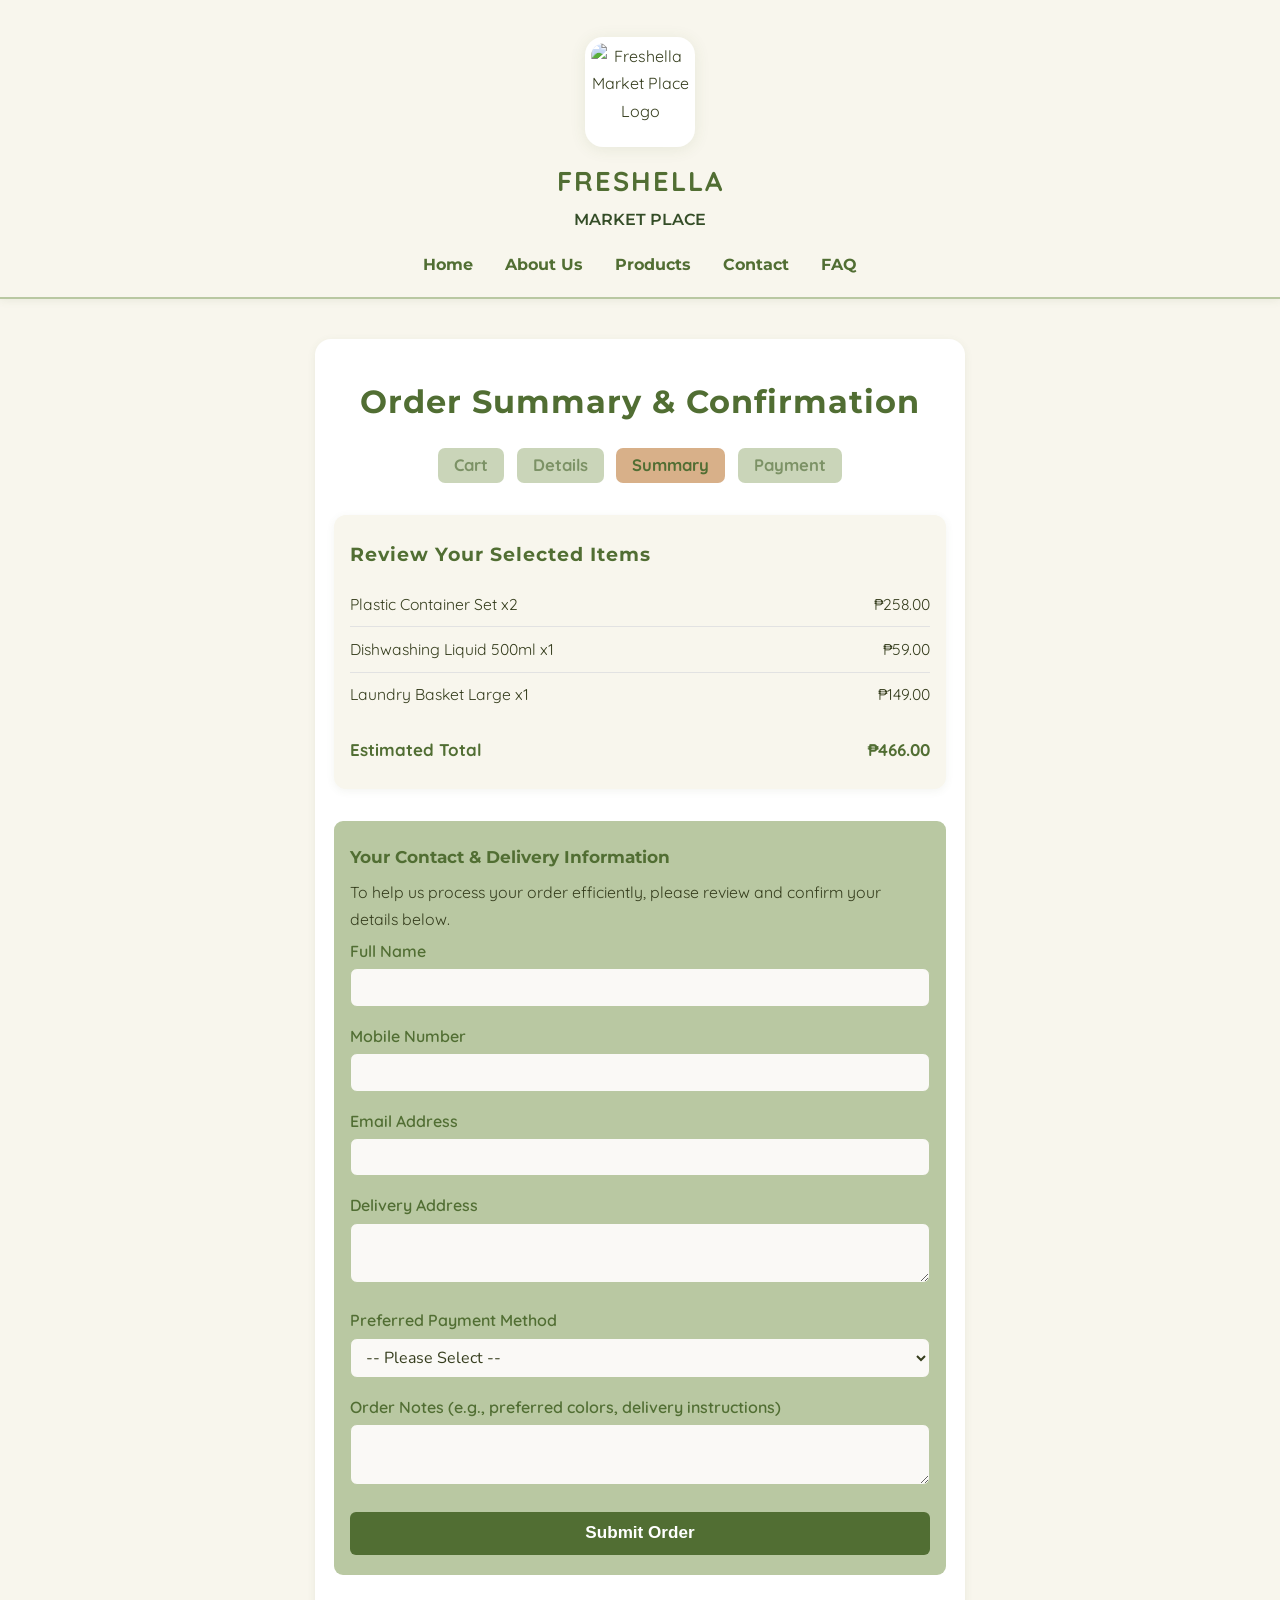
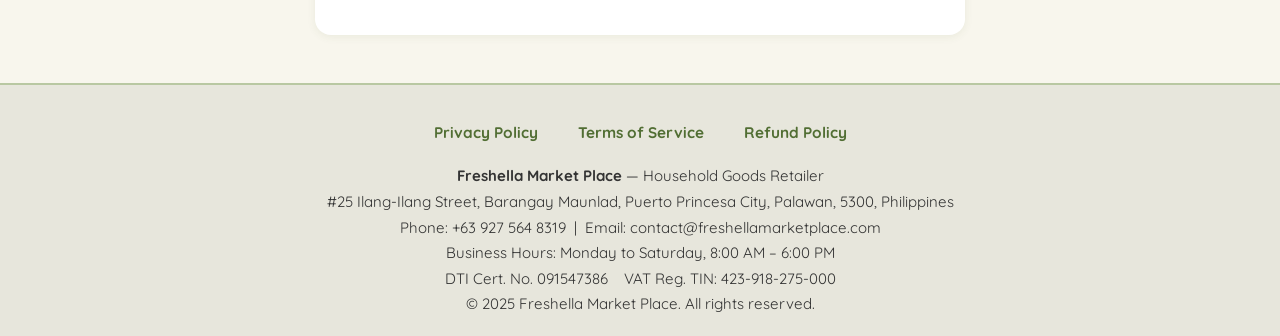
==== order-summary.html @ 5e295886 "order-summary.html" ====
<!DOCTYPE html>
<html lang="en">
<head>
  <meta charset="UTF-8">
  <meta name="viewport" content="width=device-width, initial-scale=1.0">
  <title>Order Summary | Freshella Market Place</title>
  <meta name="description" content="Review your order details, confirm your household goods purchase, and proceed to secure payment at Freshella Market Place.">
  <meta name="keywords" content="order summary, checkout, Freshella Market Place, household goods, Palawan">
  <meta name="author" content="Freshella Market Place">
  <link rel="icon" type="image/png" href="image/FAVICON.png">
  <link href="https://fonts.googleapis.com/css?family=Montserrat:400,700|Nunito:400,700|Quicksand:400,700&display=swap" rel="stylesheet">
  <style>
    :root {
      --primary: #516e33;
      --secondary: #f8f6ed;
      --accent: #d8b089;
      --dark-green: #344d27;
      --soft-green: #b9c8a2;
      --text: #353d1d;
      --card-bg: #fff;
      --footer-bg: #e7e6dc;
      --heading: #516e33;
      --box-shadow: 0 2px 8px rgba(80, 105, 51, .08);
      --success: #33a867;
      --danger: #d44c3d;
    }
    * {
      box-sizing: border-box;
      margin: 0;
      padding: 0;
    }
    body {
      font-family: 'Quicksand', 'Nunito', Arial, sans-serif;
      background: var(--secondary);
      color: var(--text);
      line-height: 1.7;
    }
    header {
      background: var(--secondary);
      padding: 2.3rem 0 1rem 0;
      text-align: center;
      border-bottom: 2px solid var(--soft-green);
      box-shadow: var(--box-shadow);
      position: sticky;
      top: 0;
      z-index: 1000;
      width: 100%;
      transition: box-shadow 0.2s;
    }
    .logo-wrapper {
      display: flex;
      flex-direction: column;
      align-items: center;
      margin-bottom: 0.5rem;
    }
    .logo-img {
      width: 110px;
      height: 110px;
      display: block;
      margin: 0 auto 0.7rem auto;
      border-radius: 18px;
      box-shadow: 0 2px 16px rgba(80,105,51,0.10);
      background: #fff;
      padding: 0.4rem;
      object-fit: contain;
    }
    .logo-text {
      font-family: 'Quicksand', Arial, sans-serif;
      font-size: 1.7rem;
      font-weight: 700;
      color: var(--heading);
      letter-spacing: 2px;
      margin-bottom: 0.1rem;
    }
    .logo-sub {
      font-family: 'Montserrat', Arial, sans-serif;
      font-size: 1.02rem;
      font-weight: 600;
      color: var(--dark-green);
      margin-bottom: 0.3rem;
    }
    nav {
      margin-top: 0.8rem;
      display: flex;
      justify-content: center;
      gap: 2rem;
      flex-wrap: wrap;
    }
    nav a {
      font-family: 'Montserrat', Arial, sans-serif;
      font-weight: 700;
      color: var(--heading);
      text-decoration: none;
      font-size: 1rem;
      transition: color .15s;
      padding-bottom: 1px;
      border-bottom: 2px solid transparent;
    }
    nav a:hover {
      color: var(--accent);
      border-bottom: 2px solid var(--accent);
    }
    .container {
      max-width: 650px;
      margin: 2.5rem auto;
      background: var(--card-bg);
      padding: 2.2rem 1.2rem;
      border-radius: 16px;
      box-shadow: var(--box-shadow);
    }
    h1 {
      font-family: 'Montserrat', Arial, sans-serif;
      font-size: 2rem;
      font-weight: 700;
      color: var(--heading);
      text-align: center;
      margin-bottom: 1.2rem;
      letter-spacing: 1px;
    }
    .step-indicator {
      display: flex;
      justify-content: center;
      gap: 0.8rem;
      margin-bottom: 2rem;
    }
    .step {
      padding: 0.2rem 1rem;
      border-radius: 7px;
      background: var(--soft-green);
      color: var(--heading);
      font-weight: 700;
      font-size: 1.04rem;
      opacity: 0.75;
    }
    .step.active {
      background: var(--accent);
      color: var(--primary);
      opacity: 1;
    }
    .summary-section {
      background: var(--secondary);
      border-radius: 12px;
      padding: 1.5rem 1rem;
      box-shadow: 0 2px 8px rgba(80, 105, 51, .07);
      margin-bottom: 2rem;
    }
    .summary-section h2 {
      font-family: 'Montserrat', Arial, sans-serif;
      color: var(--heading);
      font-size: 1.18rem;
      margin-bottom: .7rem;
      letter-spacing: 1px;
    }
    .order-list {
      list-style: none;
      padding: 0;
      margin: 0 0 1.2rem 0;
    }
    .order-list li {
      display: flex;
      justify-content: space-between;
      align-items: center;
      border-bottom: 1px solid #e2e2e2;
      padding: .55rem 0;
      font-size: .98rem;
    }
    .order-list li:last-child {
      border-bottom: none;
    }
    .order-summary-meta {
      font-size: 1.06rem;
      color: var(--primary);
      font-weight: 700;
      margin-top: 1rem;
      display: flex;
      justify-content: space-between;
    }
    .customer-section {
      margin: 2rem 0 1.5rem 0;
      background: var(--soft-green);
      border-radius: 9px;
      padding: 1.3rem 1rem;
    }
    .customer-section h2 {
      font-size: 1.07rem;
      color: var(--primary);
      margin-bottom: .5rem;
      font-family: 'Montserrat', Arial, sans-serif;
    }
    .customer-section p {
      font-size: .99rem;
      margin-bottom: .35rem;
      color: var(--text);
    }
    .customer-form label {
      display: block;
      font-weight: 600;
      margin-bottom: .2rem;
      color: var(--heading);
    }
    .customer-form input,
    .customer-form select,
    .customer-form textarea {
      width: 100%;
      padding: .45rem .7rem;
      margin-bottom: 1rem;
      border: 1px solid var(--soft-green);
      border-radius: 7px;
      font-size: 1rem;
      font-family: 'Nunito', Arial, sans-serif;
      background: #faf9f6;
      color: var(--text);
      resize: vertical;
    }
    .customer-form input:focus,
    .customer-form select:focus,
    .customer-form textarea:focus {
      outline: 2px solid var(--primary);
      border-color: var(--primary);
    }
    .customer-form button {
      background: var(--primary);
      color: #fff;
      border: none;
      border-radius: 6px;
      font-weight: bold;
      padding: .7rem 1.7rem;
      font-size: 1.07rem;
      cursor: pointer;
      transition: background .17s;
      margin-top: .2rem;
      display: block;
      width: 100%;
    }
    .customer-form button:hover {
      background: var(--dark-green);
    }
    .confirmation-section {
      background: var(--success);
      color: #fff;
      border-radius: 12px;
      padding: 1.3rem 1rem;
      font-size: 1.08rem;
      text-align: center;
      margin-bottom: 2rem;
      margin-top: 2rem;
      box-shadow: 0 2px 8px rgba(51,168,103,.07);
      display: none;
      animation: fadein .9s;
    }
    @keyframes fadein {
      from { opacity: 0; }
      to { opacity: 1; }
    }
    .confirmation-section strong {
      font-size: 1.15rem;
      display: block;
      margin-bottom: .7rem;
    }
    .payment-instructions {
      background: var(--accent);
      color: var(--dark-green);
      border-radius: 9px;
      padding: 1.1rem 1rem;
      margin-top: 1.5rem;
      margin-bottom: 1.5rem;
      font-size: 1.04rem;
      text-align: center;
      display: none;
      animation: fadein .9s;
    }
    .payment-instructions strong {
      font-size: 1.13rem;
      margin-bottom: .5rem;
      display: block;
      color: var(--primary);
    }
    .important-note {
      margin-top: 1.5rem;
      color: var(--danger);
      font-weight: bold;
      font-size: 1rem;
      text-align: center;
    }
    @media (max-width: 800px) {
      .container { max-width: 97vw; padding: 1.1rem .1rem;}
      h1 { font-size: 1.2rem; }
      .summary-section, .customer-section, .confirmation-section, .payment-instructions { padding: 1.1rem .5rem;}
    }
    @media (max-width: 600px) {
      .container { padding: 0.2rem 0.1rem; }
      nav { gap: 1.2rem; }
      .logo-img { width: 62px; height: 62px; }
      h1 { font-size: 1rem; }
      .step-indicator { font-size: .93rem; }
    }
    footer {
      background: var(--footer-bg);
      padding: 2.2rem 0 1.2rem 0;
      text-align: center;
      font-size: .96rem;
      color: #444;
      margin-top: 3rem;
      border-top: 2px solid var(--soft-green);
      font-family: 'Quicksand', Arial, sans-serif;
    }
    .footer-links {
      margin-bottom: 1.1rem;
      display: flex;
      justify-content: center;
      gap: 2.5rem;
      flex-wrap: wrap;
    }
    .footer-links a {
      color: var(--heading);
      text-decoration: none;
      font-weight: 700;
      transition: color .2s;
    }
    .footer-links a:hover {
      color: var(--accent);
      text-decoration: underline;
    }
    .footer-meta {
      font-size: .94rem;
      margin-top: .8rem;
      color: #333;
      line-height: 1.7;
    }
  </style>
</head>
<body>
  <header>
    <div class="logo-wrapper">
      <img src="image/LOGO.png" alt="Freshella Market Place Logo" class="logo-img" />
      <div class="logo-text">FRESHELLA</div>
      <div class="logo-sub">MARKET PLACE</div>
    </div>
    <nav>
      <a href="index.html#home">Home</a>
      <a href="index.html#about">About Us</a>
      <a href="index.html#products">Products</a>
      <a href="index.html#contact">Contact</a>
      <a href="index.html#faq">FAQ</a>
    </nav>
  </header>
  <main class="container">
    <h1>Order Summary & Confirmation</h1>
    <div class="step-indicator">
      <span class="step">Cart</span>
      <span class="step">Details</span>
      <span class="step active">Summary</span>
      <span class="step">Payment</span>
    </div>
    <section class="summary-section">
      <h2>Review Your Selected Items</h2>
      <ul class="order-list" id="order-list">
        <li><span>Plastic Container Set x2</span><span>₱258.00</span></li>
        <li><span>Dishwashing Liquid 500ml x1</span><span>₱59.00</span></li>
        <li><span>Laundry Basket Large x1</span><span>₱149.00</span></li>
      </ul>
      <div class="order-summary-meta">
        <span>Estimated Total</span>
        <span id="order-total">₱466.00</span>
      </div>
    </section>
    <section class="customer-section" id="customer-section">
      <h2>Your Contact & Delivery Information</h2>
      <p>To help us process your order efficiently, please review and confirm your details below.</p>
      <form class="customer-form" id="customer-form">
        <label for="fullname">Full Name</label>
        <input type="text" id="fullname" name="fullname" required autocomplete="name">

        <label for="phone">Mobile Number</label>
        <input type="tel" id="phone" name="phone" required autocomplete="tel">

        <label for="email">Email Address</label>
        <input type="email" id="email" name="email" required autocomplete="email">

        <label for="address">Delivery Address</label>
        <textarea id="address" name="address" rows="2" required autocomplete="street-address"></textarea>

        <label for="payment">Preferred Payment Method</label>
        <select id="payment" name="payment" required>
          <option value="">-- Please Select --</option>
          <option value="gcash">GCash</option>
          <option value="maya">Maya</option>
          <option value="bank">Bank Transfer</option>
          <option value="card">Card Payment</option>
          <option value="cod">Cash on Delivery (Pickup only)</option>
        </select>

        <label for="notes">Order Notes (e.g., preferred colors, delivery instructions)</label>
        <textarea id="notes" name="notes" rows="2"></textarea>

        <button type="submit" id="submit-btn">Submit Order</button>
      </form>
    </section>
    <section class="confirmation-section" id="confirmation-section">
      <strong>Thank you for your order!</strong>
      <div>
        Your request has been received. A member of our team will contact you soon to confirm product details, colors, and availability.<br>
        Please review and verify all order specifics during this call to ensure everything is accurate.<br>
        Once confirmed, you’ll receive a secure payment link via your chosen method.<br>
        <br>
        <span style="font-weight: bold;">Please complete your payment within 24 hours to avoid automatic cancellation.</span>
      </div>
    </section>
    <section class="payment-instructions" id="payment-instructions">
      <strong>Payment Instructions</strong>
      <div>
        Your payment link will be sent to you after you confirm your order details with our staff. To keep your reservation, please proceed with payment within 24 hours.<br>
        <br>
        Need help? Contact us at <a href="mailto:contact@freshellamarketplace.com" style="color:var(--primary);text-decoration:underline;">contact@freshellamarketplace.com</a>
      </div>
      <div class="important-note">
        Unpaid orders will be cancelled automatically after 24 hours.
      </div>
    </section>
  </main>
  <footer>
    <div class="footer-links">
      <a href="privacy-policy.html">Privacy Policy</a>
      <a href="terms.html">Terms of Service</a>
      <a href="refund-policy.html">Refund Policy</a>
    </div>
    <div class="footer-meta">
      <strong>Freshella Market Place</strong> &mdash; Household Goods Retailer<br>
      #25 Ilang-Ilang Street, Barangay Maunlad, Puerto Princesa City, Palawan, 5300, Philippines<br>
      Phone: +63 927 564 8319 &nbsp;|&nbsp; Email: contact@freshellamarketplace.com<br>
      Business Hours: Monday to Saturday, 8:00 AM – 6:00 PM<br>
      DTI Cert. No. 091547386 &nbsp;&nbsp; VAT Reg. TIN: 423-918-275-000<br>
      &copy; 2025 Freshella Market Place. All rights reserved.
    </div>
  </footer>
  <script>
    // Responsive dynamic total calculation (if order list is dynamic in future)
    function calculateTotal() {
      var total = 0;
      var items = [
        { name: 'Plastic Container Set', qty: 2, price: 129 },
        { name: 'Dishwashing Liquid 500ml', qty: 1, price: 59 },
        { name: 'Laundry Basket Large', qty: 1, price: 149 }
      ];
      items.forEach(function(item) {
        total += item.price * item.qty;
      });
      document.getElementById('order-total').textContent = '₱' + total.toFixed(2);
    }
    calculateTotal();

    // Form submission logic and confirmation display
    document.getElementById('customer-form').addEventListener('submit', function(e) {
      e.preventDefault();
      document.getElementById('customer-section').style.display = 'none';
      document.getElementById('confirmation-section').style.display = 'block';
      setTimeout(function() {
        document.getElementById('payment-instructions').style.display = 'block';
      }, 2500);
      window.scrollTo({top: 0, left: 0, behavior: 'smooth'});
    });
  </script>
</body>
</html>
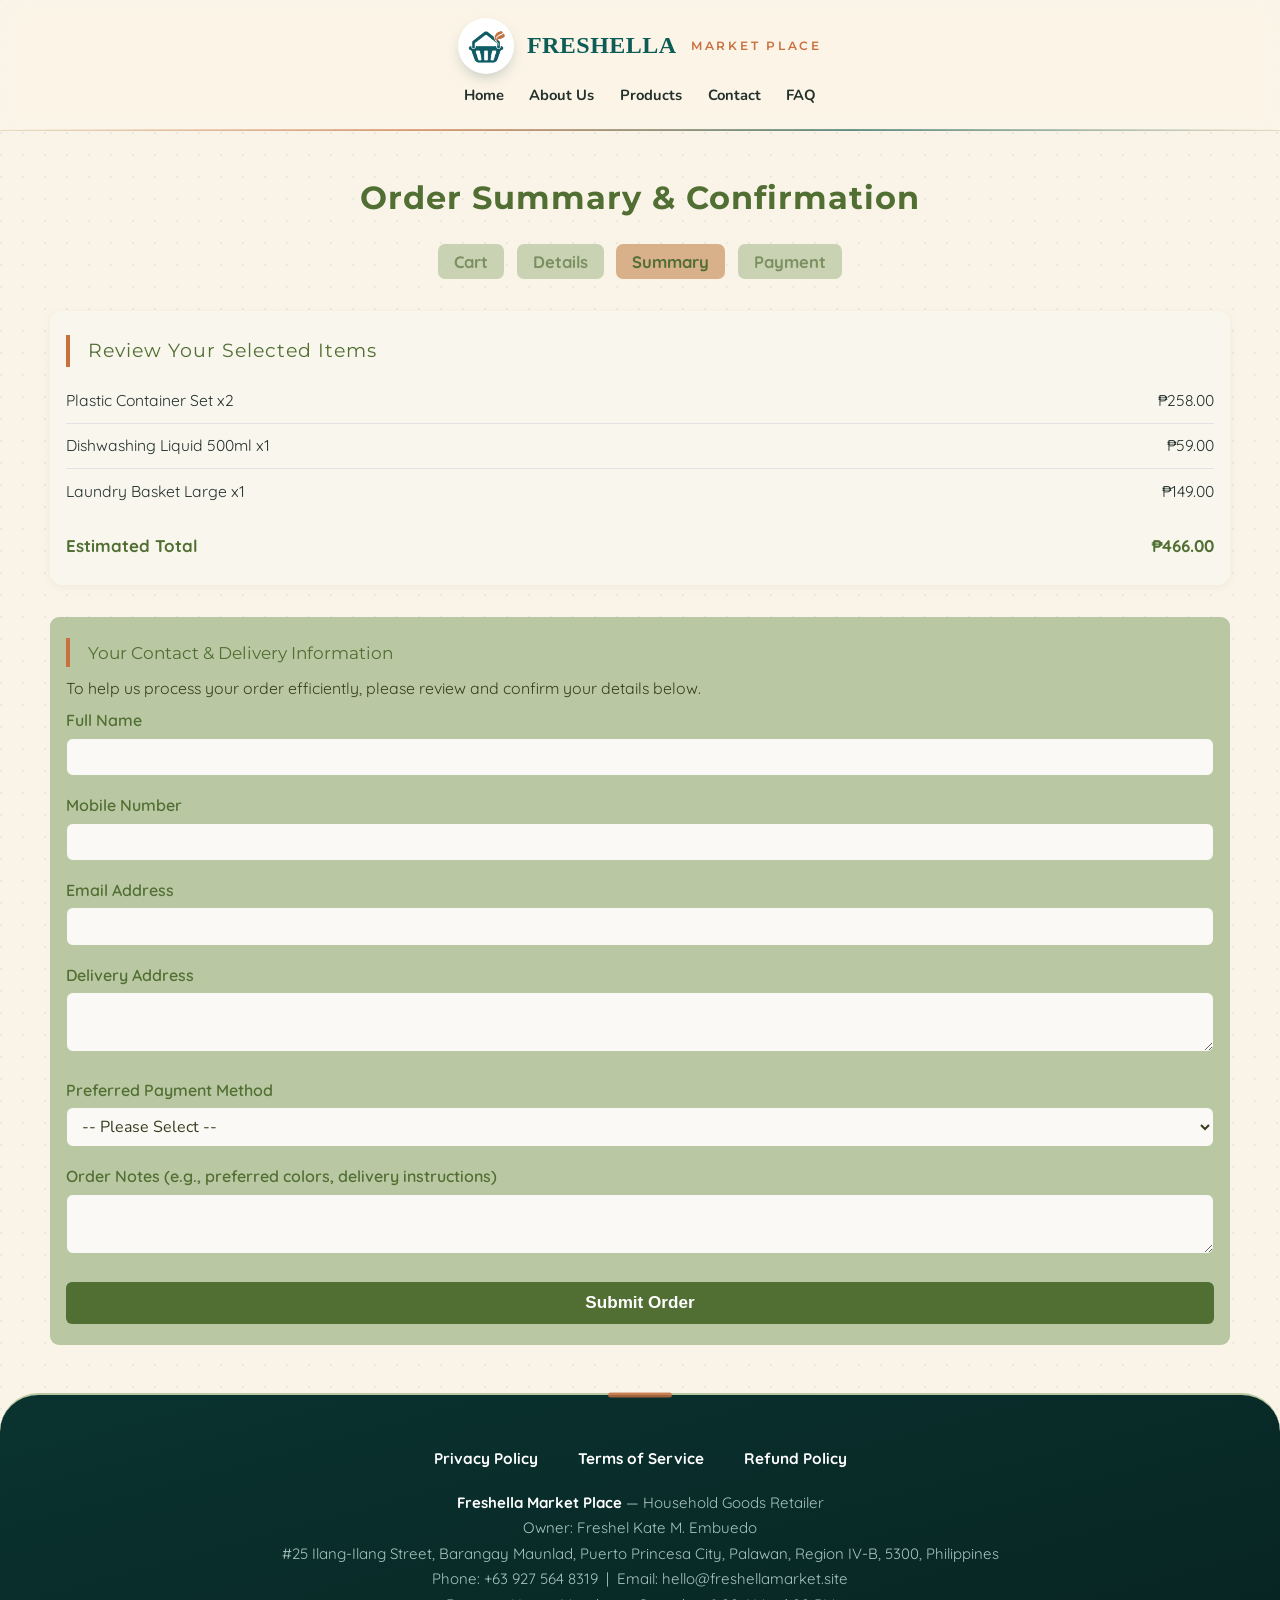
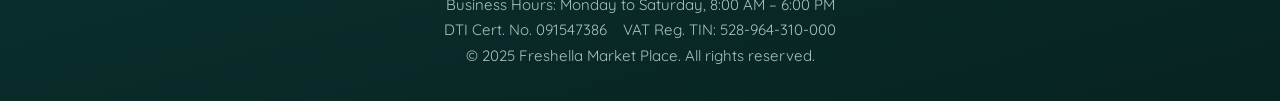
==== commit 38f566e0: "Elevate design and fix CNAME domain, missing assets, data accuracy Co-Authored-By: Claude Sonnet 5 <" ====
--- a/order-summary.html
+++ b/order-summary.html
@@ -7,7 +7,7 @@
   <meta name="description" content="Review your order details, confirm your household goods purchase, and proceed to secure payment at Freshella Market Place.">
   <meta name="keywords" content="order summary, checkout, Freshella Market Place, household goods, Palawan">
   <meta name="author" content="Freshella Market Place">
-  <link rel="icon" type="image/png" href="image/FAVICON.png">
+  <link rel="icon" type="image/png" href="assets/favicon-v2.png">
   <link href="https://fonts.googleapis.com/css?family=Montserrat:400,700|Nunito:400,700|Quicksand:400,700&display=swap" rel="stylesheet">
   <style>
     :root {
@@ -328,11 +328,12 @@
       line-height: 1.7;
     }
   </style>
+  <link rel="stylesheet" href="polish.css">
 </head>
 <body>
   <header>
     <div class="logo-wrapper">
-      <img src="image/LOGO.png" alt="Freshella Market Place Logo" class="logo-img" />
+      <img src="assets/logo-generated-v2.webp" alt="Freshella Market Place Logo" class="logo-img" />
       <div class="logo-text">FRESHELLA</div>
       <div class="logo-sub">MARKET PLACE</div>
     </div>
@@ -411,7 +412,7 @@
       <div>
         Your payment link will be sent to you after you confirm your order details with our staff. To keep your reservation, please proceed with payment within 24 hours.<br>
         <br>
-        Need help? Contact us at <a href="mailto:contact@freshellamarketplace.com" style="color:var(--primary);text-decoration:underline;">contact@freshellamarketplace.com</a>
+        Need help? Contact us at <a href="mailto:hello@freshellamarket.site" style="color:var(--primary);text-decoration:underline;">hello@freshellamarket.site</a>
       </div>
       <div class="important-note">
         Unpaid orders will be cancelled automatically after 24 hours.
@@ -426,10 +427,11 @@
     </div>
     <div class="footer-meta">
       <strong>Freshella Market Place</strong> &mdash; Household Goods Retailer<br>
-      #25 Ilang-Ilang Street, Barangay Maunlad, Puerto Princesa City, Palawan, 5300, Philippines<br>
-      Phone: +63 927 564 8319 &nbsp;|&nbsp; Email: contact@freshellamarketplace.com<br>
+      Owner: Freshel Kate M. Embuedo<br>
+      #25 Ilang-Ilang Street, Barangay Maunlad, Puerto Princesa City, Palawan, Region IV-B, 5300, Philippines<br>
+      Phone: +63 927 564 8319 &nbsp;|&nbsp; Email: hello@freshellamarket.site<br>
       Business Hours: Monday to Saturday, 8:00 AM – 6:00 PM<br>
-      DTI Cert. No. 091547386 &nbsp;&nbsp; VAT Reg. TIN: 423-918-275-000<br>
+      DTI Cert. No. 091547386 &nbsp;&nbsp; VAT Reg. TIN: 528-964-310-000<br>
       &copy; 2025 Freshella Market Place. All rights reserved.
     </div>
   </footer>
--- a/polish.css
+++ b/polish.css
@@ -0,0 +1,221 @@
+:root {
+  --teal: #0e5c56;
+  --teal-dark: #0a3330;
+  --teal-deep: #072321;
+  --clay: #c9703f;
+  --clay-soft: #f3ddc9;
+  --sand: #faf4e8;
+  --card: #fffdf8;
+  --ink: #23302c;
+  --muted: #5f6e63;
+  --line: #e5dac1;
+  --radius: 1.4rem;
+  --shadow: 0 20px 44px -26px rgba(10,51,48,.4);
+  --shadow-lg: 0 30px 60px -20px rgba(10,51,48,.45), 0 10px 20px -12px rgba(201,112,63,.18);
+  --display: 'DM Serif Display', Georgia, serif;
+}
+html { scroll-behavior: smooth; }
+body {
+  background:
+    radial-gradient(circle at 1px 1px, rgba(14,92,86,.07) 1px, transparent 0) 0 0/22px 22px,
+    var(--sand);
+  color: var(--ink); -webkit-font-smoothing: antialiased;
+}
+section[id] { scroll-margin-top: 150px; }
+.container { background: transparent; box-shadow: none; padding: 0; max-width: 1180px; }
+section { margin-bottom: 0; position: relative; }
+section + section, #home + section { margin-top: clamp(3.5rem, 8vw, 6rem); }
+section h2 { font-family: var(--display); color: var(--teal); font-size: clamp(1.9rem, 3.8vw, 2.7rem); letter-spacing: 0; font-weight: 400; position: relative; }
+#about h2, #products h2, #contact h2, #testimonials h2, .faq-list ~ * h2, section:not(.hero) > h2:first-of-type {
+  padding-left: 1.1rem; border-left: 4px solid var(--clay);
+}
+
+/* Header */
+header { background: rgba(250,244,232,.82); backdrop-filter: blur(14px) saturate(140%); border-bottom: 1px solid var(--line); box-shadow: none; padding: 1.1rem 1.5rem; position: relative; }
+header::after { content: ''; position: absolute; left: 0; right: 0; bottom: -1px; height: 2px; background: linear-gradient(90deg, transparent, var(--clay), var(--teal), transparent); opacity: .6; }
+.logo-wrapper { flex-direction: row; justify-content: center; gap: .8rem; }
+.logo-img { width: 56px; height: 56px; border-radius: 50%; box-shadow: 0 6px 16px -6px rgba(10,51,48,.35); margin: 0; }
+.logo-text { font-family: var(--display); font-size: 1.5rem; letter-spacing: .02em; color: var(--teal); margin: 0; }
+.logo-sub { font-size: .78rem; letter-spacing: .22em; color: var(--clay); margin: 0 0 0 .1rem; align-self: center; }
+nav { margin-top: .6rem; gap: 1.6rem; }
+nav a { font-family: 'Nunito', sans-serif; font-weight: 700; font-size: .92rem; color: var(--ink); border-bottom: 2px solid transparent; position: relative; padding-bottom: 2px; transition: color .2s, border-color .2s; }
+nav a:hover { color: var(--clay); border-color: var(--clay); }
+
+/* Hero */
+.hero {
+  text-align: left; display: grid; grid-template-columns: 1.15fr .85fr; gap: 2.5rem; align-items: center;
+  background: linear-gradient(155deg, var(--teal) 0%, #0c4440 55%, var(--teal-deep) 100%); color: #fff;
+  border-radius: 2rem; padding: clamp(2.2rem, 5vw, 4.4rem); box-shadow: var(--shadow-lg); margin-top: 2rem;
+  position: relative; overflow: hidden; isolation: isolate;
+}
+.hero::before {
+  content: ''; position: absolute; inset: 0; z-index: -1; pointer-events: none;
+  background:
+    radial-gradient(520px 420px at 92% -10%, rgba(201,112,63,.4), transparent 60%),
+    radial-gradient(360px 360px at -8% 110%, rgba(255,255,255,.12), transparent 60%);
+}
+.hero::after {
+  content: ''; position: absolute; z-index: -1; pointer-events: none; right: -70px; top: -70px;
+  width: 260px; height: 260px; border-radius: 50%; border: 1.5px dashed rgba(255,255,255,.22);
+}
+.freshella-hero-copy { position: relative; }
+.freshella-hero-copy::before {
+  content: '🧺'; position: absolute; top: -2.6rem; left: 0; font-size: 1.6rem;
+  width: 3rem; height: 3rem; display: flex; align-items: center; justify-content: center;
+  background: rgba(255,255,255,.14); border: 1px solid rgba(255,255,255,.3); border-radius: 50%;
+}
+.hero h2 { font-family: var(--display); font-weight: 400; color: #fff; font-size: clamp(2.1rem, 4.6vw, 3.3rem); line-height: 1.08; letter-spacing: -.01em; margin-bottom: 1.2rem; margin-top: 1.6rem; }
+.hero p { color: #dcf0ec; font-family: 'Nunito', sans-serif; font-size: 1.02rem; max-width: 52ch; }
+.tagline { display: inline-flex; align-items: center; gap: .5rem; background: var(--clay); color: #fff; font-weight: 700; padding: .55rem 1.2rem; border-radius: 999px; margin: 1.2rem 0; font-size: .92rem; box-shadow: 0 10px 22px -10px rgba(201,112,63,.7); }
+.freshella-shop-link {
+  display: inline-flex; align-items: center; gap: .6rem; background: #fff; color: var(--teal); font-weight: 800; padding: .9rem 1.7rem;
+  border-radius: 999px; text-decoration: none; margin-top: .8rem; box-shadow: 0 14px 28px -12px rgba(0,0,0,.35); transition: transform .2s, box-shadow .2s;
+}
+.freshella-shop-link:hover { background: var(--clay-soft); transform: translateY(-3px); box-shadow: 0 18px 32px -12px rgba(0,0,0,.4); }
+.hero-media-wrap { width: 100%; }
+.refresh-hero-media { width: 100%; margin: 0; position: relative; height: 0; padding-top: 100%; }
+.refresh-hero-media::before {
+  content: ''; position: absolute; inset: 14px -14px -14px 14px; z-index: 0;
+  border-radius: 1.6rem; background: var(--clay); opacity: .55; transform: rotate(2.5deg);
+}
+.refresh-hero-media img { position: absolute; inset: 0; width: 100%; height: 100%; object-fit: cover; border-radius: 1.6rem; border: 6px solid rgba(255,255,255,.3); box-shadow: 0 24px 50px -20px rgba(0,0,0,.5); z-index: 1; }
+.refresh-hero-media::after {
+  content: 'Est. 2021'; position: absolute; left: -14px; bottom: -14px; z-index: 2; background: #fff; color: var(--teal-dark);
+  font-family: var(--display); font-weight: 400; font-size: .92rem; padding: .55rem 1.1rem; border-radius: 999px;
+  box-shadow: 0 14px 28px -12px rgba(0,0,0,.4); letter-spacing: .03em;
+}
+
+/* Trust bar */
+.trust-bar {
+  max-width: 1180px; margin: 2rem auto 0; display: flex; flex-wrap: wrap; justify-content: space-between; gap: 1rem 1.5rem;
+  padding: 1.1rem 1.6rem; background: var(--card); border: 1px solid var(--line); border-radius: 1.1rem; box-shadow: 0 2px 0 var(--line);
+}
+.trust-item { display: flex; align-items: center; gap: .55rem; font-weight: 700; font-size: .86rem; color: var(--ink); white-space: nowrap; }
+.trust-item span { font-size: 1.1rem; }
+
+/* About */
+#about p:first-of-type { color: var(--clay); font-weight: 700; text-transform: uppercase; letter-spacing: .1em; font-size: .82rem; }
+#about > p { max-width: 70ch; color: var(--muted); }
+.about-values { display: flex; flex-direction: column; margin-top: 1.8rem; border-top: 1px solid var(--line); }
+.value-card {
+  flex: 0 0 auto; min-width: 0; background: transparent; box-shadow: none; border-radius: 0; font-family: inherit; font-weight: 400; font-size: 1rem; color: inherit;
+  display: flex; align-items: center; gap: 1.3rem; padding: 1.1rem .4rem; border-bottom: 1px solid var(--line);
+  position: relative; transition: padding-left .25s, background .25s;
+}
+.value-card:hover { padding-left: .9rem; background: linear-gradient(90deg, var(--clay-soft), transparent 60%); }
+.value-card .vc-num {
+  font-family: var(--display); font-size: 1.5rem; color: var(--clay-soft); -webkit-text-stroke: 1px var(--clay);
+  flex: none; width: 2.6rem;
+}
+.value-card .vc-text { display: flex; flex-direction: column; gap: .15rem; }
+.value-card .vc-text strong { font-family: var(--display); font-weight: 400; font-size: 1.12rem; color: var(--teal); }
+.value-card .vc-text em { font-style: normal; color: var(--muted); font-size: .88rem; }
+
+/* Products */
+#products > p:first-of-type { color: var(--clay); font-weight: 700; margin-bottom: 1.6rem; }
+.products-grid { display: grid; grid-template-columns: repeat(3, 1fr); gap: 1.6rem; }
+.product-card {
+  background: var(--card); border: 1px solid var(--line); border-radius: 1.3rem; padding: 1.1rem 1.1rem 1.4rem;
+  box-shadow: 0 2px 0 var(--line); transition: transform .25s, box-shadow .25s, border-color .25s; text-align: left;
+  position: relative; counter-increment: product-index; justify-content: flex-start;
+}
+.product-card:hover { transform: translateY(-8px); box-shadow: var(--shadow-lg); border-color: var(--clay); }
+.pc-img { width: 100%; position: relative; height: 0; padding-top: 100%; background: var(--sand); border-radius: .9rem; margin-bottom: .9rem; overflow: hidden; }
+.pc-img img { position: absolute; inset: 0; width: 100%; height: 100%; object-fit: cover; transition: transform .35s; }
+.product-card:hover .pc-img img { transform: scale(1.06); }
+.product-card h3 { font-family: var(--display); font-weight: 400; color: var(--teal); font-size: 1.2rem; margin-bottom: .3rem; }
+.product-card p { color: var(--muted); font-size: .88rem; margin-bottom: .7rem; }
+.product-meta { display: inline-block; background: var(--clay-soft); color: var(--clay); font-weight: 800; padding: .3rem .8rem; border-radius: 999px; font-size: .82rem; margin-bottom: .8rem; }
+.product-card button {
+  width: 100%; background: var(--teal); color: #fff; border: none; border-radius: 999px; padding: .8rem;
+  font-weight: 700; cursor: pointer; transition: background .2s, transform .2s; letter-spacing: .01em;
+}
+.product-card button:hover { background: var(--clay); transform: translateY(-2px); }
+.products-grid { counter-reset: product-index; }
+.product-card:nth-child(1) { grid-column: span 2; display: flex; align-items: center; gap: 1.6rem; padding: 1.3rem; }
+.product-card:nth-child(1) .pc-img { flex: 0 0 42% !important; width: 42% !important; height: 0 !important; padding-top: 42% !important; margin-bottom: 0 !important; align-self: stretch; }
+.product-card:nth-child(1) .pc-info { flex: 1; min-width: 0; }
+.product-card:nth-child(1) .pc-info button { width: auto; padding: .8rem 1.8rem; }
+.product-card:nth-child(1)::before {
+  content: 'Bestseller'; position: absolute; top: 1rem; left: 1rem; z-index: 1; background: var(--teal); color: #fff;
+  font-size: .68rem; font-weight: 800; letter-spacing: .08em; text-transform: uppercase; padding: .35rem .7rem; border-radius: 999px;
+}
+
+/* Cart */
+.cart-section { max-width: 420px; margin-left: auto; margin-right: 0; background: var(--card); border: 1px solid var(--line); border-left: 6px solid var(--clay); border-radius: 1.2rem; box-shadow: var(--shadow); padding: 1.6rem; }
+.cart-section h2 { font-size: 1.4rem; }
+.cart-list li { border-bottom: 1px dashed var(--line); padding: .6rem 0; display: flex; justify-content: space-between; }
+.cart-actions button { border-radius: 999px; font-weight: 700; }
+#checkout-btn { background: var(--teal); color: #fff; border: none; }
+#checkout-btn:hover:not(:disabled) { background: var(--clay); }
+#clear-cart-btn { background: transparent; border: 1.5px solid var(--teal); color: var(--teal); }
+
+/* Contact */
+#contact { background: linear-gradient(165deg, var(--teal-dark) 0%, var(--teal-deep) 100%); color: #e7f2f0; border-radius: 2rem; padding: clamp(1.8rem, 4vw, 3.2rem); position: relative; overflow: hidden; }
+#contact::before { content: ''; position: absolute; right: -60px; bottom: -60px; width: 220px; height: 220px; border-radius: 50%; background: radial-gradient(circle, rgba(201,112,63,.22), transparent 70%); }
+#contact h2 { color: #fff; }
+#contact p:first-of-type { color: var(--clay-soft); font-weight: 700; margin-bottom: 1.4rem; }
+.contact-info { display: grid; grid-template-columns: repeat(4, 1fr); gap: 1.6rem; position: relative; }
+.contact-info strong { color: var(--clay-soft); font-size: .78rem; letter-spacing: .1em; text-transform: uppercase; display: block; margin-bottom: .3rem; }
+.contact-info a { color: #fff; font-weight: 700; }
+.contact-info a:hover { color: var(--clay-soft); }
+#contact > p:last-child { color: #c6ddd9; margin-top: 1.4rem; }
+#contact > p:last-child a { color: var(--clay-soft); }
+
+/* Testimonials */
+.testimonials { display: grid; grid-template-columns: repeat(3, 1fr); gap: 1.4rem; }
+.testimonial {
+  background: var(--card); border: 1px solid var(--line); border-radius: 1.2rem; padding: 1.6rem 1.4rem;
+  font-family: var(--display); font-size: 1.02rem; line-height: 1.45; color: var(--ink); position: relative;
+  transition: transform .25s, box-shadow .25s;
+}
+.testimonial:hover { transform: translateY(-5px) rotate(-.3deg); box-shadow: var(--shadow); }
+.testimonial::before { content: '\201C'; font-family: var(--display); font-size: 3rem; color: var(--clay-soft); position: absolute; top: .2rem; left: 1rem; line-height: 1; }
+.testimonial { padding-top: 2.4rem; }
+.testimonial::after { content: '★★★★★'; display: block; font-family: 'Nunito', sans-serif; font-size: .78rem; letter-spacing: .15em; color: var(--clay); margin-top: 1rem; }
+.testimonial cite { display: block; margin-top: .5rem; font-family: 'Nunito', sans-serif; font-style: normal; font-weight: 700; font-size: .85rem; color: var(--teal); }
+
+/* FAQ */
+.faq-list { display: flex; flex-direction: column; gap: .8rem; }
+.faq-item { background: var(--card); border: 1px solid var(--line); border-radius: 1rem; padding: 0; overflow: hidden; transition: border-color .2s; }
+.faq-item:hover { border-color: var(--clay); }
+.faq-item summary {
+  cursor: pointer; list-style: none; padding: 1.1rem 1.3rem; font-weight: 700; color: var(--teal);
+  display: flex; justify-content: space-between; align-items: center; gap: 1rem;
+}
+.faq-item summary::-webkit-details-marker { display: none; }
+.faq-item summary::after {
+  content: '+'; flex: none; width: 28px; height: 28px; border-radius: 50%; background: var(--clay-soft); color: var(--clay);
+  display: flex; align-items: center; justify-content: center; font-size: 1.2rem; transition: transform .25s;
+}
+.faq-item[open] summary::after { content: '\2212'; }
+.faq-item p { padding: 0 1.3rem 1.2rem; color: var(--muted); margin: 0; }
+
+/* Footer */
+footer { background: linear-gradient(165deg, var(--teal-dark), var(--teal-deep)); color: #cfe3df; padding: 3.2rem 1.5rem 2rem; border-radius: 2.4rem 2.4rem 0 0; margin-top: 3rem; text-align: center; position: relative; }
+footer::before { content: ''; position: absolute; top: 0; left: 50%; transform: translate(-50%, -50%); width: 64px; height: 5px; border-radius: 999px; background: var(--clay); opacity: .8; }
+.footer-links a { color: #fff; }
+.footer-links a:hover { color: var(--clay-soft); }
+.footer-meta { color: #a9c4bf; }
+.footer-meta strong { color: #fff; }
+
+@media (max-width: 1000px) {
+  .hero { grid-template-columns: 1fr; text-align: center; }
+  .freshella-hero-copy::before { position: static; margin: 0 auto .8rem; }
+  .hero-media-wrap { order: -1; max-width: 320px; margin: 0 auto; }
+  .products-grid { grid-template-columns: 1fr 1fr; }
+  .product-card:nth-child(1) { grid-column: span 2; flex-direction: column; align-items: stretch; }
+  .product-card:nth-child(1) .pc-img { flex: none !important; width: 100% !important; padding-top: 100% !important; margin-bottom: .9rem !important; }
+  .product-card:nth-child(1) .pc-info button { width: 100%; }
+  .contact-info { grid-template-columns: 1fr 1fr; }
+  .testimonials { grid-template-columns: 1fr; }
+  .cart-section { max-width: 100%; }
+}
+@media (max-width: 600px) {
+  .contact-info { grid-template-columns: 1fr; }
+  .trust-bar { flex-direction: column; align-items: flex-start; }
+  .products-grid, .product-card:nth-child(1) { grid-template-columns: 1fr; }
+  .product-card:nth-child(1) { grid-column: span 1; }
+  .hero { border-radius: 1.4rem; padding: 1.8rem 1.4rem; }
+}
+@media (prefers-reduced-motion: reduce) { html { scroll-behavior: auto; } * { transition: none !important; } }
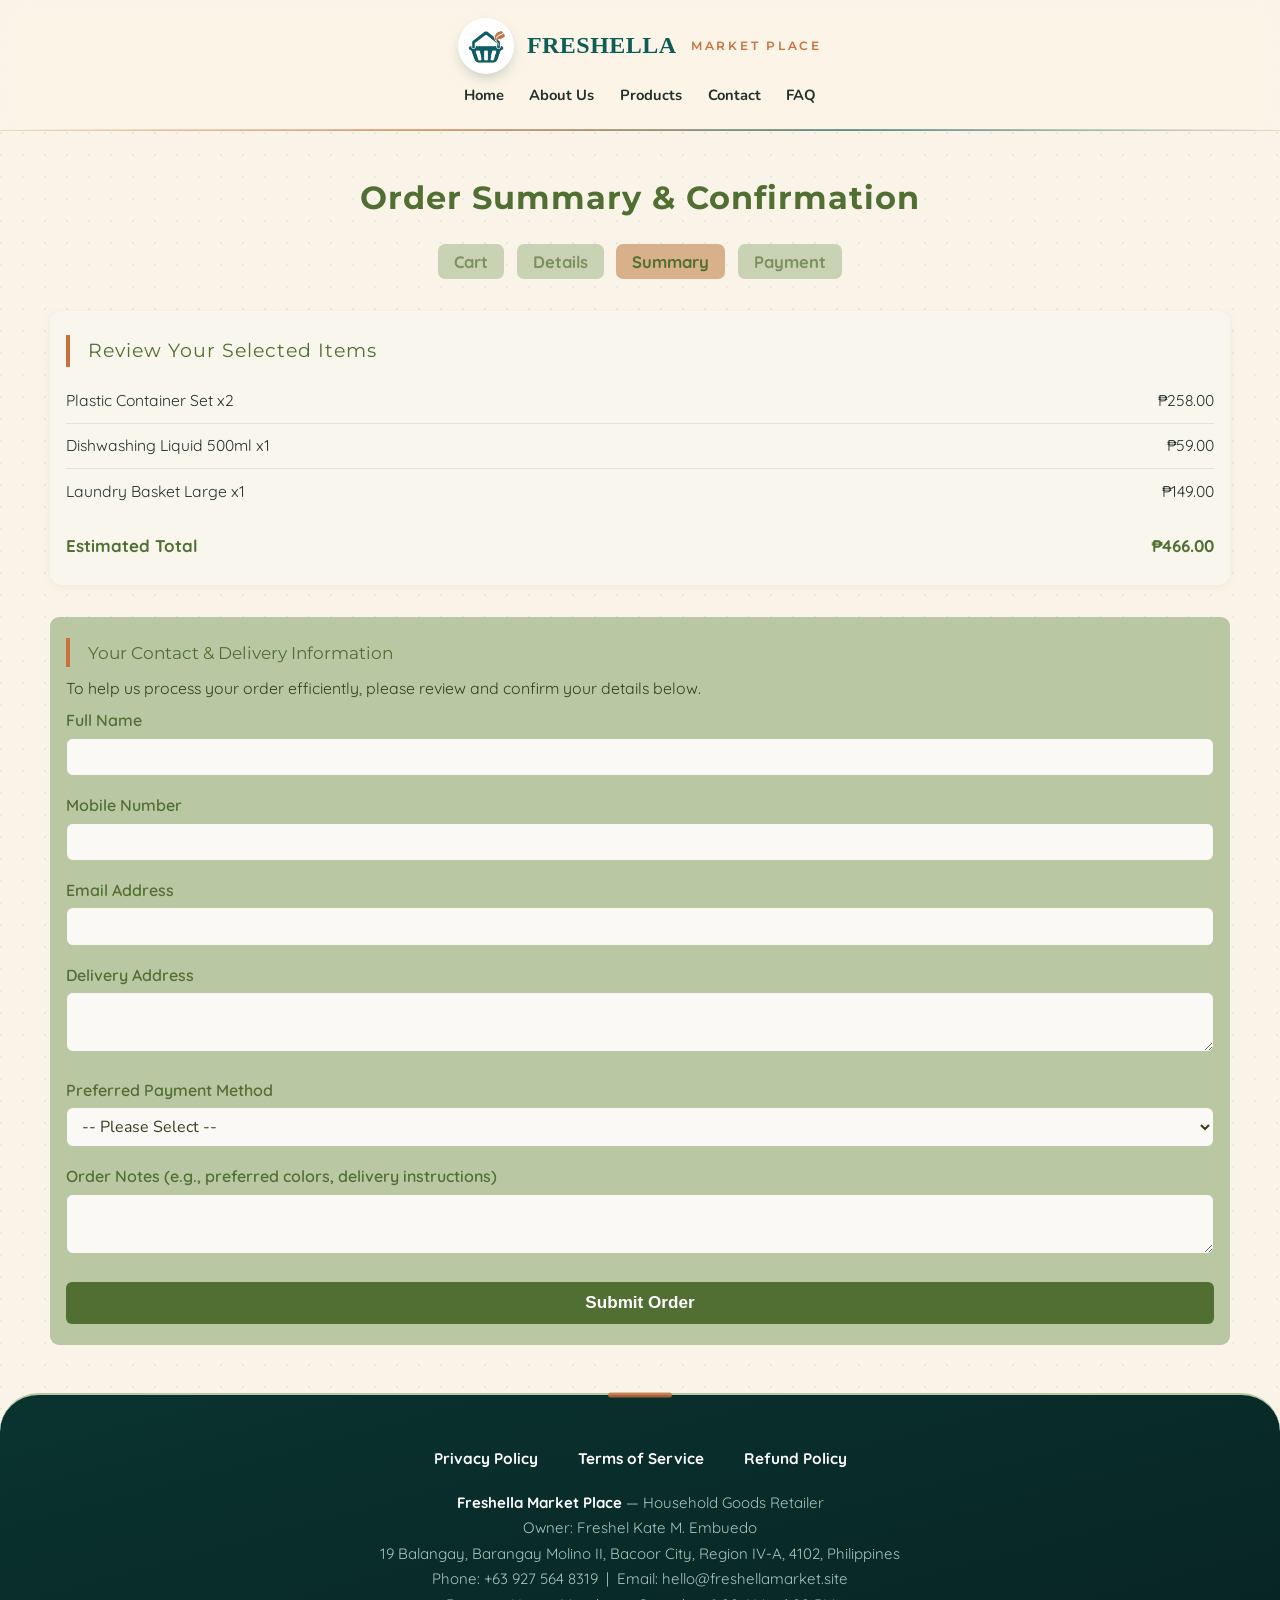
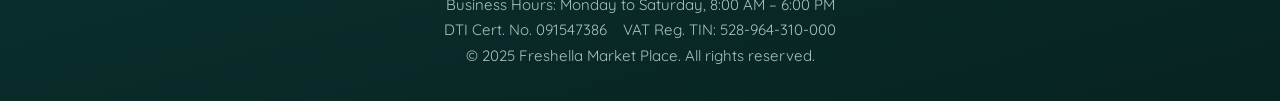
==== commit acbab197: "Update store address to 19 Balangay, Barangay Molino II, Bacoor City" ====
--- a/order-summary.html
+++ b/order-summary.html
@@ -5,7 +5,7 @@
   <meta name="viewport" content="width=device-width, initial-scale=1.0">
   <title>Order Summary | Freshella Market Place</title>
   <meta name="description" content="Review your order details, confirm your household goods purchase, and proceed to secure payment at Freshella Market Place.">
-  <meta name="keywords" content="order summary, checkout, Freshella Market Place, household goods, Palawan">
+  <meta name="keywords" content="order summary, checkout, Freshella Market Place, household goods, Bacoor City">
   <meta name="author" content="Freshella Market Place">
   <link rel="icon" type="image/png" href="assets/favicon-v2.png">
   <link href="https://fonts.googleapis.com/css?family=Montserrat:400,700|Nunito:400,700|Quicksand:400,700&display=swap" rel="stylesheet">
@@ -428,7 +428,7 @@
     <div class="footer-meta">
       <strong>Freshella Market Place</strong> &mdash; Household Goods Retailer<br>
       Owner: Freshel Kate M. Embuedo<br>
-      #25 Ilang-Ilang Street, Barangay Maunlad, Puerto Princesa City, Palawan, Region IV-B, 5300, Philippines<br>
+      19 Balangay, Barangay Molino II, Bacoor City, Region IV-A, 4102, Philippines<br>
       Phone: +63 927 564 8319 &nbsp;|&nbsp; Email: hello@freshellamarket.site<br>
       Business Hours: Monday to Saturday, 8:00 AM – 6:00 PM<br>
       DTI Cert. No. 091547386 &nbsp;&nbsp; VAT Reg. TIN: 528-964-310-000<br>
